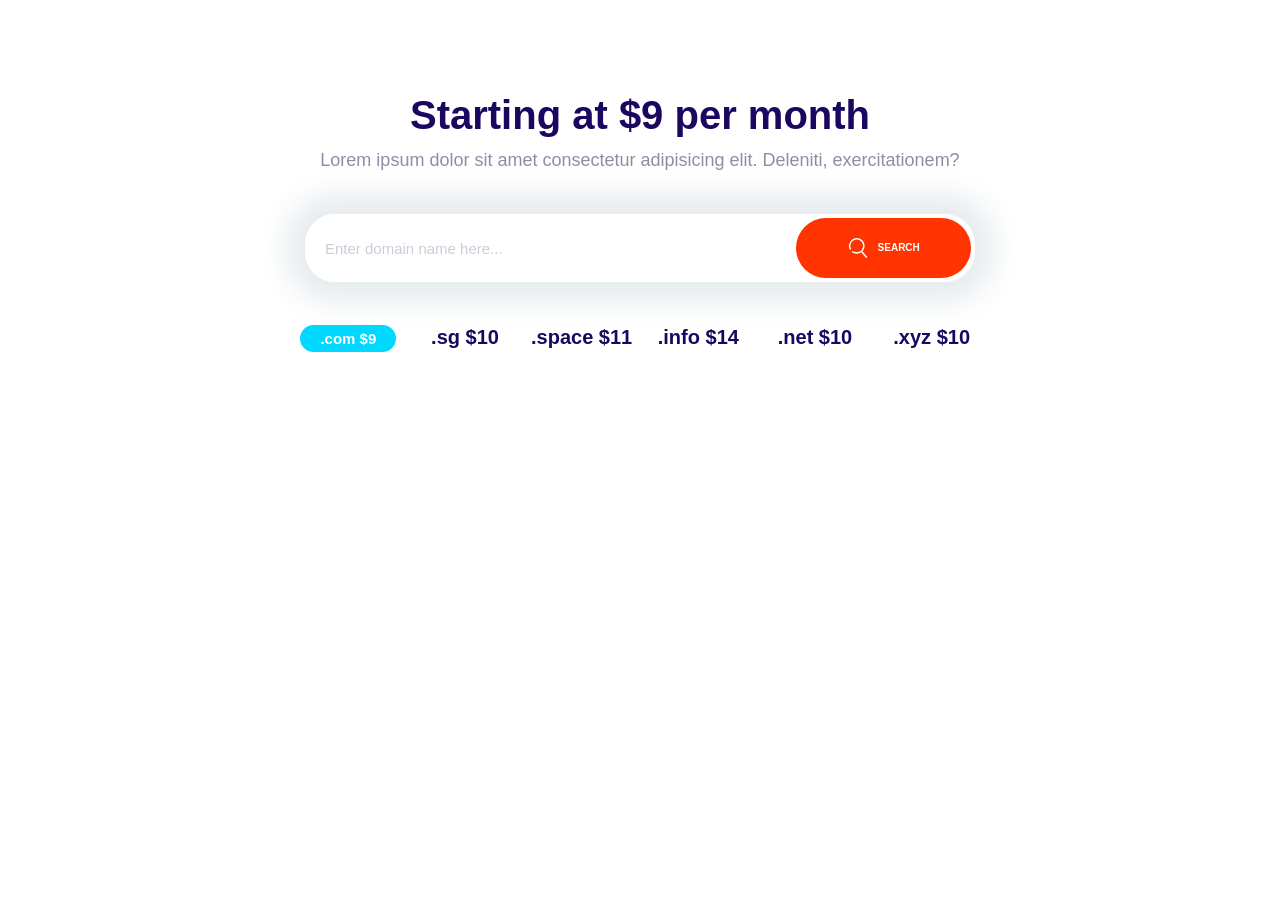
==== playground.html @ 6007664c "Build Home-Page" ====
<!DOCTYPE html>
<html lang="en">
  <head>
    <meta charset="UTF-8" />
    <meta name="viewport" content="width=device-width, initial-scale=1.0" />
    <title>Document</title>
    <link rel="preconnect" href="https://fonts.googleapis.com" />
    <link rel="preconnect" href="https://fonts.gstatic.com" crossorigin />
    <link
      hr
      ef="https://fonts.googleapis.com/css2?family=Inter:wght@400;600;700&display=swap"
      rel="stylesheet"
    />
    <link rel="stylesheet" href="CSS/normalize.css" />
    <link rel="stylesheet" href="CSS/styles.css" />
  </head>
  <body>
    <section class="block container block-domain">
      <header class="block__header">
        <h2>Starting at $9 per month</h2>
        <p>
          Lorem ipsum dolor sit amet consectetur adipisicing elit. Deleniti,
          exercitationem?
        </p>
      </header>
      <div class="input-group">
        <input
          type="text"
          class="input"
          placeholder="Enter domain name here..."
        />
        <button class="btn btn--accent">
          <svg class="icon icon--white">
            <use xlink:href="images/sprite.svg#search"></use></svg
          >Search
        </button>
      </div>
      <ul class="list block-domain__prices">
        <li><span class="badge badge--secondary">.com $9</span></li>
        <li>.sg $10</li>
        <li>.space $11</li>
        <li>.info $14</li>
        <li>.net $10</li>
        <li>.xyz $10</li>
      </ul>
    </section>
  </body>
</html>
---- CSS/styles.css ----
:root { 
  --color-primary: #2584ff;
  --color-secondary: #00d9ff;
  --color-accent: #ff3400;
  --color-headings: #1b0760;
  --color-body: #918ca4;
  --color-body-darker: #5c5577;
  --color-border: #ccc;
  --border-radius: 30px;
}

*,
*::after,
*::before { 
  box-sizing: border-box;
}

/* ------------- Typography ------------- */
::selection {
  background: var(--color-primary);
  color: #fff;
}

html { 
  /* 62.5% of 16px = 10px */
  font-size: 62.5%;
}

body { 
  font-family: Inter, Arial, Helvetica, sans-serif;
  font-size: 2.4rem ;
  line-height: 1.5;
  color: var(--color-body);
}

h1,
h2,
h3 {
  color: var(--color-headings);
  margin-bottom: 1rem;
  line-height: 1.1;
}

h1 {
  /* 1 x font size of the html elment */
  font-size: 7rem;
}

h2 { 
  font-size: 4rem;
}

h3 { 
  font-size: 3rem;
  font-weight: 500;
}

p {
  margin-top: 0;
}

@media screen and (min-width: 1024px) {
  body {
    font-size: 1.8rem;
  }

  h1 {
    font-size: 8rem;
  }

  h2 {
    font-size: 4rem;
  }

  h3 {
    font-size: 2.4rem;
  }
}

/*  ------------- Links ------------- */ 
a { 
  text-decoration: none;
}

.link-arrow {
  color: var(--color-accent);
  text-transform: uppercase;
  font-size: 2rem;
  font-weight: bold;
}

.link-arrow::after {
  content: '-->';
  margin-left: 5px;
  transition: margin 0.15s;
}

.link-arrow:hover::after {
  margin-left: 10px;
}

@media screen and (min-width: 1024px) {
  .link-arrow {
    font-size: 1.5rem;
  }
}

/*  ------------- Badges ------------- */ 

.badge {
  border-radius: 20px;
  font-size: 2rem;
  font-weight: 600;
  padding: 0.5rem 2rem;
  white-space: nowrap;
}

.badge--primary {
  background: var(--color-primary);
  color: #fff;
}

.badge--secondary {
  background: var(--color-secondary);
  color: #fff;
}

.badge--small {
  font-size: 1.6rem;
  padding: 0.5rem 1.5rem;
}

@media screen and (min-width: 1024px) {
  .badge {
    font-size: 1.5rem;
  }

  .badge--small {
    font-size: 1.2rem;
  }
}
/*  ------------- Lists ------------- */ 

.list {
  list-style: none;
  padding-left: 0;
}

.list--inline .list__item {
  display: inline-block;
  margin-right: 2rem;
}

.list--tick {
  list-style-image: url(../images/tick.svg);
  padding-left: 3rem;
  color: var(--color-headings);
}

.list--tick .list__item {
  padding-left: 0.5rem;
  margin-bottom: 1rem;
}

@media screen and (min-width: 1024px) {
  .list--tick .list__item {
    padding-left: 0;
  }
}

/*  ------------- Icons ------------- */ 

.icon {
  width: 40px;
  height: 40px;
}

.icon--small {
  width: 30px;
  height: 30px;
}

.icon--primary {
  fill: var(--color-primary);
}

.icon--white {
  fill: #fff;
}

.icon-container {
  background: #f3f9fa;
  width: 64px;
  height: 64px;
  border-radius: 100%;
  display: inline-flex;
  justify-content: center;
  align-items: center;
}

.icon-container--accent {
  background: var(--color-accent);
}

/*  ------------- Buttons ------------- */ 

.btn {
  border-radius: 40px;
  border: 0;
  cursor: pointer;
  font-size: 1.8rem;
  font-weight: 600;
  margin: 1rem 0;
  outline: 0;
  padding: 2rem 4vw;
  text-align: center;
  text-transform: uppercase;
  white-space: nowrap;
}

.btn .icon {
  width: 2rem;
  height: 2rem;
  margin-right: 1rem;
  vertical-align: middle;
}

.btn--primary {
  background: var(--color-primary);
  color: #fff;
}

.btn--primary:hover {
  background: #3a8ffd;
}

.btn--secondary {
  background: var(--color-secondary);
  color: #fff;
}

.btn--secondary:hover {
  background: #00c8eb;
}

.btn--accent {
  background: var(--color-accent);
  color: #fff;
}

.btn--accent:hover {
  background: #ec3000;
}

.btn--stretched {
  padding-left: 6rem;
  padding-right: 6rem;
}

.btn--bloack {
  width: 100%;
  display: inline-block;
}

.btn--outline {
  background: #fff;
  color: var(--color-headings);
  border: 2px solid var(--color-headings);
}

.btn--outline:hover {
  background: var(--color-headings);
  color: #fff;
}

@media screen and (min-width: 1024px) {
  .btn {
    font-size: 1rem;
  }
}

/*  ------------- Inputs ------------- */ 

.input {
  border-radius: var(--border-radius);
  border: 1px solid var(--color-border);
  color: var(--color-headings);
  font-size: 2rem;
  outline: 0;
  padding: 1.5rem 3.5rem;
}

::placeholder {
  color: #cdcbd7;
}

.input-group {
  border: 1px solid var(--color-border);
  border-radius: var(--border-radius);
  display: flex;
}

.input-group .input {
  border: 0;
  flex-grow: 1;
  padding: 1.5rem 2rem;
  width: 0;
}

.input-group .btn {
  margin: 4px;
}

@media screen and (min-width: 1024px) {
  .input {
    font-size: 1.5rem;
  }
}

/*  ------------- Cards ------------- */ 

.card {
  border-radius: 7px;
  box-shadow: 0 0 20px 10px #f3f3f3;
  overflow: hidden;
}

.card__header,
.card__body {
  padding: 2rem 3rem;
}

.card--primary .card__header {
  background: var(--color-primary);
  color: #fff;
}

.card--secondary .card__header {
  background: var(--color-secondary);
  color: #fff;
}

.card--primary .badge--primary {
  background: #126de4;
}

.card--secondary .badge--secondary {
  background: #02cdf1;
}

/*  ------------- Plans ------------- */ 

.plan {
  transition: transform .2s ease-out;
}

.plan__name {
  color: #fff;
  margin: 0;
  font-weight: 500;
  font-size: 2.4rem;
}

.plan__price {
  font-size: 6rem;
}

.plan__billing-cycle { 
  font-size: 2.4rem;
  font-weight: 300;
  opacity: 0.8;
  margin-right: 1rem;
}

.plan__description {
  font-size: 2rem;
  font-weight: 300;
  letter-spacing: 1px;
  display: block;
}

.plan .list__item {
  margin-bottom: 2rem;
}

.plan--popular {
  transform: scale(1.1);
}

.plan--popular .card__header {
  position: relative;
}

.plan--popular .card__header::before {
  content: url(../images/popular.svg);
  width: 40px;
  display: inline-block;
  position: absolute;
  top: -6px;
  right: 5%;
}

.plan:hover {
  transform: scale(1.05);
}
.plan--popular:hover {
  transform: scale(1.15);
}

@media screen and (min-width: 1024px) {
  .plan__name {
    font-size: 1.4rem;
  }

  .plan__price {
    font-size: 5rem;
  }

  .plan__billing-cycle {
    font-size: 1.6rem;
  }

  .plan__description {
    font-size: 1.7rem;
  }
}

/*  ------------- Media ------------- */ 

.media {
  display: flex;
  margin-bottom: 4rem;
}

.media__title {
  margin-top: 0;
}

.media__body {
  margin: 0 2rem;
}

.media__image {
  margin-top: 1rem;
}

/*  ------------- Quotes ------------- */ 

.qoute {
  font-size: 3rem;
  font-style: italic;
  color: var(--color-body-darker);
  line-height: 1.3;
}

.qoute__text::before {
  content: open-quote;
}
.qoute__text::after {
  content: close-quote;
}

.qoute__author {
  font-size: 3rem;
  font-weight: 500;
  font-style: normal;
  margin-bottom: 0;
}

.qoute__organization {
  color: var(--color-headings);
  opacity: 0.4;
  font-size: 2rem;
  font-style: normal;
}

.qoute__line {
  position: relative;
  bottom: 10px;
}

@media screen and (min-width: 1024px) {
  .qoute {
    font-size: 2rem;
  }

  .qoute__author {
    font-size: 2.4rem;
  }

  .qoute__organization {
    font-size: 1.6rem;
  }
}

/*  ------------- Grids ------------- */ 

.grid {
  display: grid;
}

@media screen and (min-width: 768px) {
  .grid--1x2 {
    grid-template-columns: repeat(2, 1fr);
  }
}

@media screen and (min-width: 1024px) {
  .grid--1x3 {
    grid-template-columns: repeat(3, 1fr);
  }
}

/*  ------------- Testimonial ------------- */ 

.testimonial {
  padding: 3rem ;
}

.testimonial__image {
  position: relative;
}

.testimonial__image > img {
  width: 100%;
}

.testimonial__image > .icon-container {
  position: absolute;
  top: 3rem;
  right: -32px;
}

@media screen and (min-width: 768px) {
  .testimonial .qoute,
  .testimonial .qoute__author {
    font-size: 2.4rem;
  }

  .testimonial .qoute {
    margin-left: 6rem;
  }
}

/*  ------------- Callouts ------------- */ 

.callout {
  padding: 4rem;
  border-radius: 5px ;
}

.callout--primary {
  background: var(--color-primary);
  color: #fff;
}

.callout__heading {
  color: #fff;
  margin-top: 0;
  font-size: 3rem;
}

.callout .btn {
  justify-self: center;
  align-self: center;
}

.callout__content {
  text-align: center;
}

@media screen and (min-width: 768px) {
  .callout .grid--1x2 {
    grid-template-columns: 1fr auto;
  }


  .callout__content {
    text-align: left;
  }
  .callout .btn {
    justify-self: start;
    margin: 0 2rem;
  }
}

/*  ------------- Collapsibles ------------- */ 

.collapsible__header {
  display: flex;
  justify-content: space-between;
}

.collapsible__heading {
  margin-top: 0;
  font-size: 3rem;
}

.collapsible__chevron {
  transform: rotate(-90deg);
  transition: transform 0.3s;
}

.collapsible__content {
  max-height: 0;
  overflow: hidden;
  opacity: 0;
  transition: all 0.3s;
}

.collapsible--expanded .collapsible__chevron {
  transform: rotate(0);
}

.collapsible--expanded .collapsible__content {
  max-height: 100vh;
  opacity: 1;
}

/*  ------------- Blocks ------------- */ 

.block {
  --padding-vertical: 6rem;
  padding: var(--padding-vertical) 2rem;
  text-align: center;
}

.block__header {
  text-align: center;
  margin-bottom: 4rem;
}

.block__heading {
  margin-top: 0;
}

.block--dark {
  background: #000;
  color: #7b858b;
}

.block--dark h1, 
.block--dark h2, 
.block--dark h3 {
  color: #fff;
}

.block--skewed-right {
  padding-bottom: calc(var(--padding-vertical)) + 4rem;
  clip-path: polygon(0% 0%, 100% 0%, 100% 100%, 0% 90%);
}

.block--skewed-left {
  padding-bottom: calc(var(--padding-vertical)) + 4rem;
  clip-path: polygon(0% 0%, 100% 0%, 100% 90%, 0% 100%);
}

.container {
  max-width: 1140px;
  margin: 0 auto;
}

/*  ------------- Navigation Bar ------------- */ 

.nav {
  background: #000;
  display: flex;
  justify-content: space-between;
  flex-wrap: wrap;
  padding: 0 1rem;
  align-items: center;
}

.nav__list {
  width: 100%;
  margin: 0;
}

.nav__item {
  padding: 0.5rem 2rem;
  border-bottom: 1px solid #222;
}

.nav__item > a {
  color: #d2d0db;
  transition: color 0.3s;
}

.nav__item > a:hover {
  color: #fff;
}

.nav__toggler {
  opacity: 0.5;
  transition: box-shadow 0.15s;
  cursor: pointer;
}

.nav.collapsible--expanded .nav__toggler {
  opacity: 1;
  box-shadow: 0 0 0 3px #666;
  border-radius: 5px;
}

.nav__brand {
  transform: translateY(5px);
}

@media screen and (min-width: 768px) {
  .nav__toggler {
    display: none;
  }

  .nav__list {
    width: auto;
    display: flex;
    font-size: 1.6rem;
    max-height: 100%;
    opacity: 1;
  }

  .nav__item {
    border: 0;
  }
}


/*  -------------  Hero ------------- */ 



.hero__tagline {
  font-size: 2rem;
  color: #b9c3cf;
  letter-spacing: 1px;
  margin: 2rem 0 5rem;
}

.hero__image {
  width: 100%;
}

@media screen and (min-width: 768px) {
  .hero {
    padding-top: 0;
  }


  .hero__content {
    text-align: left;
    align-self: center;
  }
  
}


/*  -------------  Domain Block ------------- */ 

.block-domain .input-group {
  box-shadow: 0 0 30px 20px #e6ebee;
  border: 0;
  margin: 4rem auto;
  max-width: 670px;
}

.block-domain__prices {
  color: var(--color-headings);
  display: grid;
  grid-template-columns: repeat(2, 1fr);
  grid-template-rows: repeat(2, 6rem);
  font-size: 2rem;
  font-weight: 600;
  justify-items: center;
  max-width: 700px;
  margin: 0 auto;
}

@media screen and (min-width: 768px) {
  .block-domain__prices {
    grid-template-columns: repeat(auto-fit, minmax(10rem, 1fr));
  }
}

/*  -------------  Plans Block ------------- */ 

.block-plans .grid {
  gap: 8rem 4rem;
}

.block-plans .card {
  max-width: 500px;
  margin: 0 auto;
}

/*  -------------  Features Block ------------- */ 

.feature {
  gap: 4rem 2rem;
  margin: 12rem 0;
}

.feature:first-of-type {
  margin-top: 6rem;
}

.feature__heading {
  margin: 1rem 0;
}

.feature__image {
  width: 100%;
}

@media screen and (min-width: 768px) {
  .feature:nth-of-type(even) .feature__content {
    order: 2;
  }
}


/*  -------------  Showcase Block ------------- */ 

.block-showcase__image {
  width: 100%;
}

@media screen and (min-width: 768px) {
  .block-showcase .grid {
    grid-template-columns: 50% 50%;
  }


  .block-showcase__image {
    width: auto;
    max-width: 700px;
    justify-self: end;
  }
}


/*  -------------  Footer ------------- */ 

.footer {
  background: #232323;
}

.footer a {
  color: #777;
  transition: color 0.3s;
}

.footer a:hover {
  color: #fff;
}

.footer__section {
  padding: 2rem;
  border-bottom: 1px solid #393939;
}

.footer__section .list {
  margin: 0;
}

.footer__heading {
  text-transform: uppercase;
  font-weight: 600;
}

.footer__brand {
  margin-top: 5rem;
  text-align: center;
}

.footer__brand img {
  /* TODO: Consider refactoring this and applying it to 
  all images. */
  width: 100%;
  max-width: 230px;
}

.footer__copyright {
  font-size: 2.1rem;
  color: #fff;
  opacity: 0.3;
}

@media screen and (min-width: 768px) {
  .footer {
    font-size: 1.5rem;
  }
  .footer__sections {
    grid-template-columns: repeat(auto-fit, minmax(10rem, 1fr));
  }

  .footer .collapsible__chevron {
    display: none;
  }

  .footer .collapsible__content {
    opacity: 1;
    max-height: 100%;
  }

  .footer__brand {
    order: -1;
    margin-top: 1rem;
  }

  .footer__copyright {
    font-size: 1.5rem;
  }

  .footer__section {
    border: 0;
  }

  .footer__heading {
    font-size: 1.6rem;
  }
}
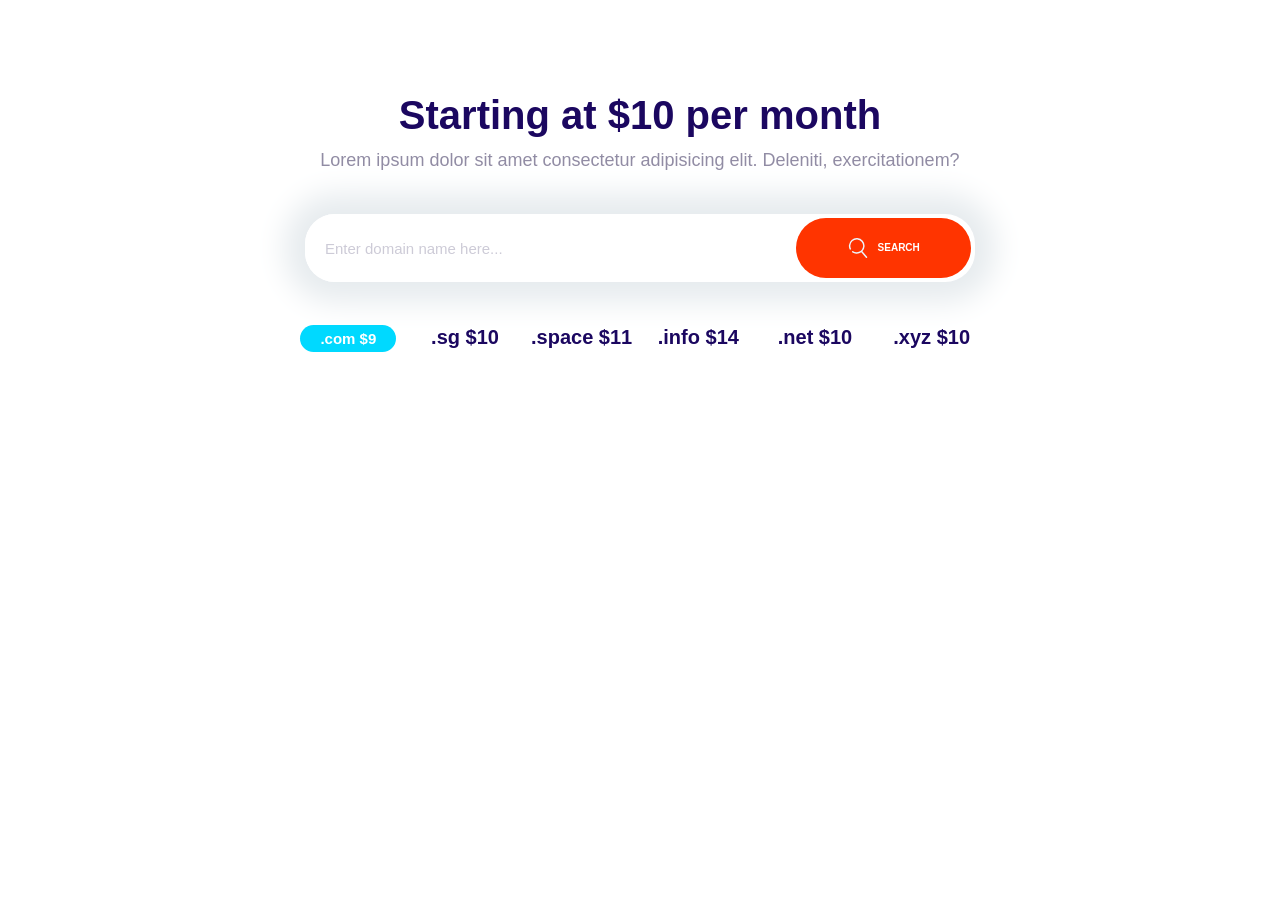
==== commit db601936: "Update the price from 9$ to 10$." ====
--- a/playground.html
+++ b/playground.html
@@ -17,7 +17,7 @@
   <body>
     <section class="block container block-domain">
       <header class="block__header">
-        <h2>Starting at $9 per month</h2>
+        <h2>Starting at $10 per month</h2>
         <p>
           Lorem ipsum dolor sit amet consectetur adipisicing elit. Deleniti,
           exercitationem?
